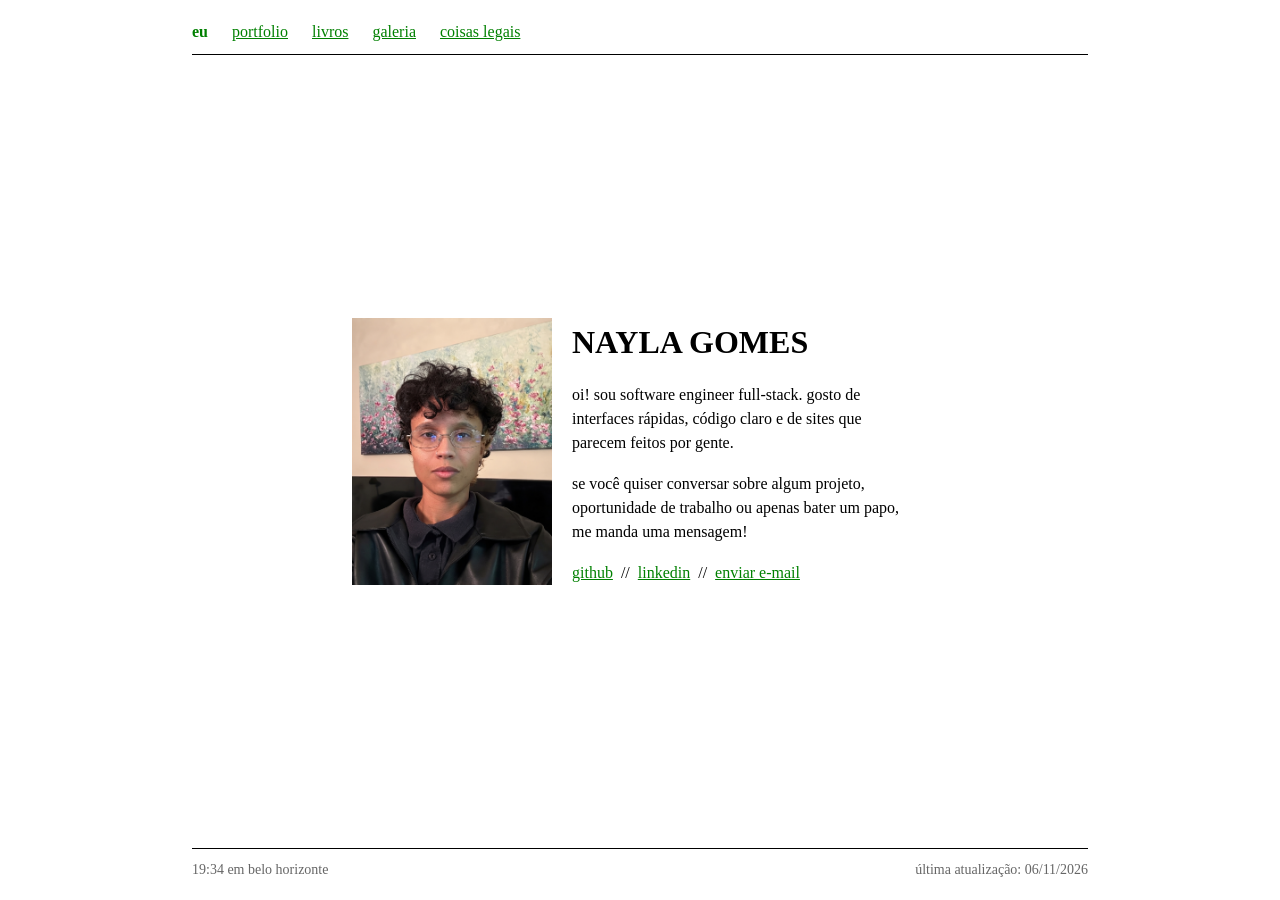
==== index.html @ f7492cab "fix: update counter display" ====
<!doctype html>
<html lang="pt-BR">
  <head>
    <meta charset="UTF-8" />
    <meta name="viewport" content="width=device-width, initial-scale=1.0" />
    <link rel="stylesheet" href="reset.css" />
    <link rel="stylesheet" href="style.css" />
    <link rel="icon" href="favicon.svg" type="image/svg+xml" />
    <title>naygo</title>
  </head>

  <body class="index">
    <header>
      <span class="counter" id="counter" hidden>
        <span class="digits" id="digits"></span>
      </span>

      <nav>
        <ul>
          <li><a href="index.html" aria-current="true">eu</a></li>
          <li><a href="portfolio.html">portfolio</a></li>
          <li><a href="books.html">livros</a></li>
          <li><a href="gallery.html">galeria</a></li>
          <li><a href="cool-stuff.html">coisas legais</a></li>
        </ul>
      </nav>
    </header>

    <main class="index-container">
      <img src="assets/nayla.jpeg" alt="foto de nayla" />

      <div class="index-content">
        <h1>NAYLA GOMES</h1>
        <p class="bio">
          oi! sou software engineer full-stack. gosto de interfaces
          rápidas, código claro e de sites que parecem feitos por gente.
        </p>

        <p class="bio">
          se você quiser conversar sobre algum projeto, oportunidade de trabalho
          ou apenas bater um papo, me manda uma mensagem!
        </p>

        <div class="links">
          <a href="https://github.com/naygo">github</a>
          <span aria-hidden="true">//</span>
          <a href="https://linkedin.com/in/naygo/">linkedin</a>
          <span aria-hidden="true">//</span>
          <a href="mailto:nayla.cgs@gmail.com" class="button">enviar e-mail</a>
        </div>
      </div>
    </main>

    <footer class="small">
      <p id="bh">belo horizonte, mg</p>
      <p>última atualização: 06/11/2026</p>
    </footer>

    <script type="module" src="open-meteo.js"></script>
    <script
      data-goatcounter="https://naygo.goatcounter.com/count"
      async
      src="//gc.zgo.at/count.js"
    ></script>
    <script src="visits.js" defer></script>
  </body>
</html>
---- style.css ----
.index {
  display: flex;
  flex-direction: column;
  justify-content: space-between;
  align-items: center;
  padding: 20px 0;
  width: 70%;
  height: 100vh;
  margin: 0 auto;
  max-height: 100vh;
  overflow-x: hidden;
  overflow-y: hidden;
}

header {
  display: flex;
  justify-content: space-between;
  width: 100%;
  border-bottom: 1px solid black;
  padding-bottom: 10px;
}

a {
  color: green;
}

nav {
  ul {
    display: flex;
    gap: 24px;
  }

  li {
    list-style: none;
  }

  a[aria-current] {
    text-decoration: none;
    font-weight: bold;
  }
}

.counter[hidden] {
  display: none;
}

.counter {
  display: flex;
  align-items: center;
  gap: 6px;
  color: #666;
}

.digits {
  display: flex;
  gap: 1px;

  span {
    font: 12px "Courier New", monospace;
    border: 1px solid black;
    padding: 2px 3px;
  }
}

.index-container {
  display: flex;

  img {
    width: 200px;
    aspect-ratio: 3/4;
  }
}

.index-content {
  display: flex;
  flex-direction: column;
  justify-content: space-between;
  padding: 0 20px;
}

.bio {
  max-width: 42ch;
  display: flex;
  flex-direction: column;
}

.links {
  display: flex;
  gap: 8px;
}

footer {
  display: flex;
  justify-content: space-between;
  padding-top: 10px;
  border-top: 1px solid black;
  width: 100%;
}

.small {
  color: #666;
  font-size: 14px;
}

.pages-container {
  display: flex;
  flex-direction: column;
  width: 100%;
  height: 100%;
  padding: 20px 0;
  overflow-y: auto;
  scrollbar-width: none;
  mask-image: linear-gradient(transparent, #000 24px, #000 calc(100% - 24px), transparent);

  ul {
    list-style-position: inside;
  }
}

.intro {
  color: #666;
  margin-bottom: 24px;
}

.projects {
  display: flex;
  flex-direction: column;
  gap: 20px;
}

.experience-container {
  margin-top: 30px;
}

.experience {
  display: flex;
  flex-direction: column;
  gap: 10px;
  margin-top: 10px;
}

.gallery {
  columns: 200px;
  column-gap: 5px;

  img {
    width: 100%;
    margin-bottom: 5px;
    break-inside: avoid;
  }
}
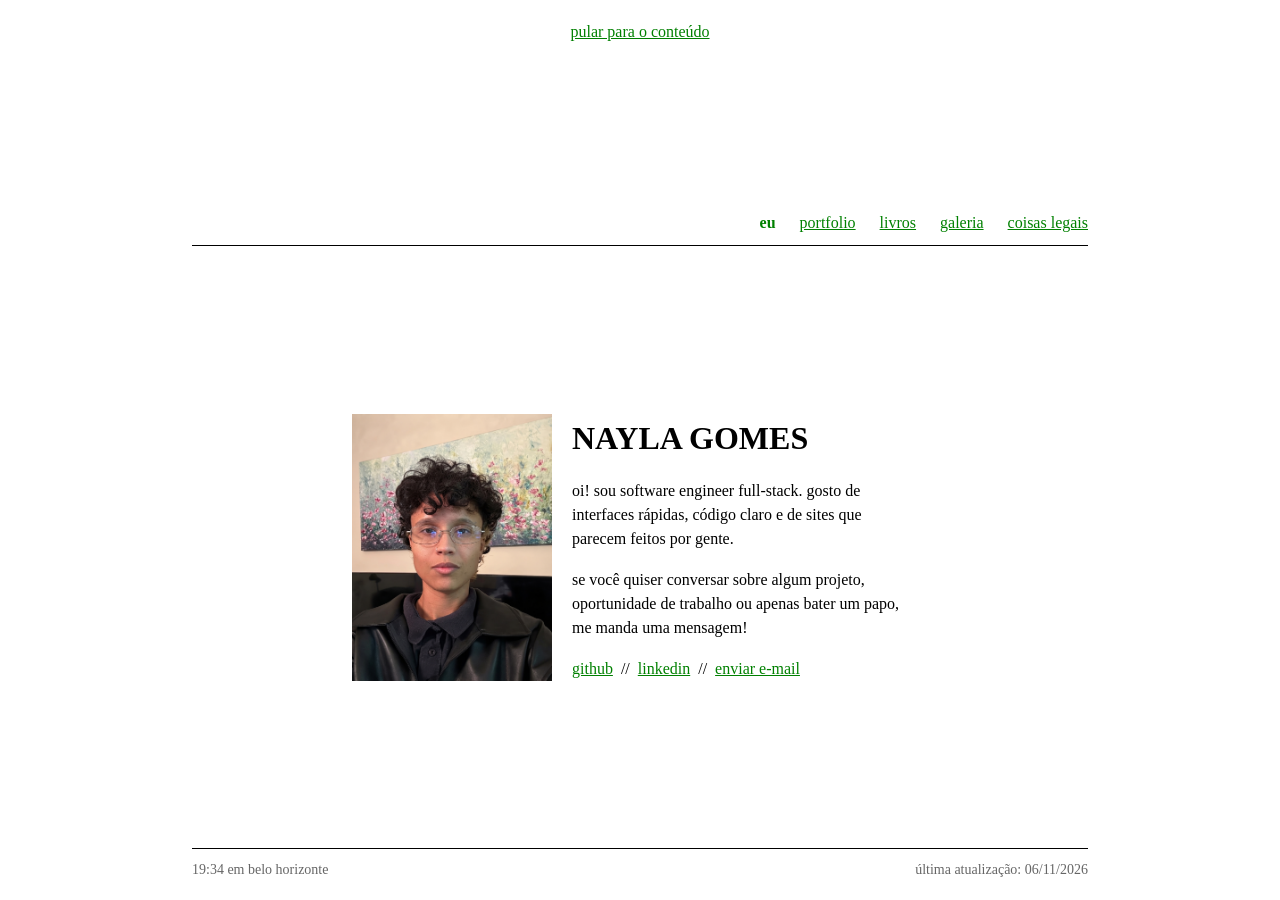
==== commit 597d493e: "feat: improve accessibility and page titles" ====
--- a/index.html
+++ b/index.html
@@ -6,18 +6,19 @@
     <link rel="stylesheet" href="reset.css" />
     <link rel="stylesheet" href="style.css" />
     <link rel="icon" href="favicon.svg" type="image/svg+xml" />
-    <title>naygo</title>
+    <title>nayla gomes – software engineer</title>
   </head>
 
   <body class="index">
+    <a class="skip-link" href="#main">pular para o conteúdo</a>
     <header>
-      <span class="counter" id="counter" hidden>
+      <span class="counter" id="counter" role="img" aria-label="visitas" hidden>
         <span class="digits" id="digits"></span>
       </span>
 
-      <nav>
+      <nav aria-label="principal">
         <ul>
-          <li><a href="index.html" aria-current="true">eu</a></li>
+          <li><a href="index.html" aria-current="page">eu</a></li>
           <li><a href="portfolio.html">portfolio</a></li>
           <li><a href="books.html">livros</a></li>
           <li><a href="gallery.html">galeria</a></li>
@@ -26,7 +27,7 @@
       </nav>
     </header>
 
-    <main class="index-container">
+    <main id="main" class="index-container">
       <img src="assets/nayla.jpeg" alt="foto de nayla" />
 
       <div class="index-content">
--- a/style.css
+++ b/style.css
@@ -25,6 +25,8 @@
 }
 
 nav {
+  margin-left: auto;
+
   ul {
     display: flex;
     gap: 24px;
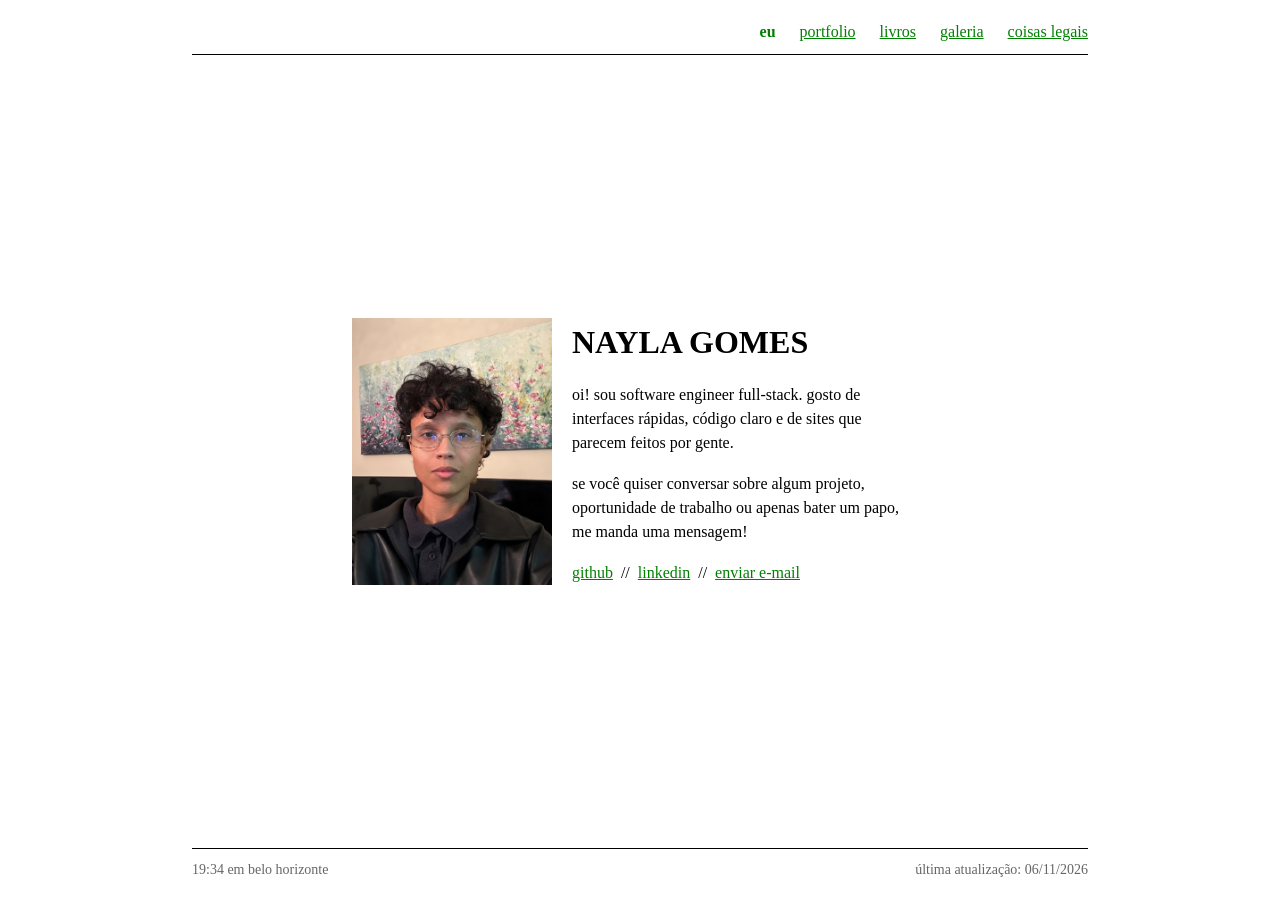
==== commit 13d3c226: "feat: add meta tags for SEO and social sharing" ====
--- a/index.html
+++ b/index.html
@@ -7,6 +7,43 @@
     <link rel="stylesheet" href="style.css" />
     <link rel="icon" href="favicon.svg" type="image/svg+xml" />
     <title>nayla gomes – software engineer</title>
+    <meta
+      name="description"
+      content="nayla gomes, software engineer full-stack"
+    />
+    <link rel="canonical" href="https://www.naygo.dev.br/" />
+    <meta property="og:type" content="profile" />
+    <meta property="og:locale" content="pt_BR" />
+    <meta property="og:site_name" content="naygo" />
+    <meta property="og:title" content="nayla gomes – software engineer" />
+    <meta
+      property="og:description"
+      content="nayla gomes, software engineer full-stack"
+    />
+    <meta property="og:url" content="https://www.naygo.dev.br/" />
+    <meta
+      property="og:image"
+      content="https://www.naygo.dev.br/assets/nayla.jpeg"
+    />
+    <meta property="og:image:alt" content="foto de nayla" />
+    <meta name="twitter:card" content="summary" />
+    <script type="application/ld+json">
+      {
+        "@context": "https://schema.org",
+        "@type": "Person",
+        "name": "nayla gomes",
+        "url": "https://www.naygo.dev.br/",
+        "image": "https://www.naygo.dev.br/assets/nayla.jpeg",
+        "jobTitle": "Software Engineer",
+        "address": {
+          "@type": "PostalAddress",
+          "addressLocality": "belo horizonte",
+          "addressRegion": "MG",
+          "addressCountry": "BR"
+        },
+        "sameAs": ["https://github.com/naygo", "https://linkedin.com/in/naygo/"]
+      }
+    </script>
   </head>
 
   <body class="index">
@@ -33,8 +70,8 @@
       <div class="index-content">
         <h1>NAYLA GOMES</h1>
         <p class="bio">
-          oi! sou software engineer full-stack. gosto de interfaces
-          rápidas, código claro e de sites que parecem feitos por gente.
+          oi! sou software engineer full-stack. gosto de interfaces rápidas,
+          código claro e de sites que parecem feitos por gente.
         </p>
 
         <p class="bio">
--- a/style.css
+++ b/style.css
@@ -150,4 +150,70 @@
     margin-bottom: 5px;
     break-inside: avoid;
   }
-}+}
+.projects h2 {
+  font-size: 1.17em;
+}
+
+.skip-link {
+  position: absolute;
+  left: 8px;
+  top: -100px;
+  padding: 8px 12px;
+  background: #fff;
+  z-index: 10;
+}
+
+.skip-link:focus {
+  top: 8px;
+}
+
+:focus-visible {
+  outline: 2px solid #005fcc;
+  outline-offset: 2px;
+}
+
+@media (max-width: 800px), (max-height: 600px) {
+  .index {
+    width: 92%;
+    height: auto;
+    max-height: none;
+    min-height: 100vh;
+    overflow: visible;
+  }
+
+  header {
+    flex-wrap: wrap;
+    gap: 8px;
+  }
+
+  nav ul {
+    flex-wrap: wrap;
+    gap: 8px 16px;
+  }
+
+  .pages-container {
+    height: auto;
+    overflow: visible;
+    mask-image: none;
+  }
+
+  .index-container {
+    flex-direction: column;
+    gap: 16px;
+  }
+
+  .index-content {
+    padding: 0;
+    gap: 16px;
+  }
+
+  .links {
+    flex-wrap: wrap;
+  }
+
+  footer {
+    flex-wrap: wrap;
+    gap: 4px 16px;
+  }
+}
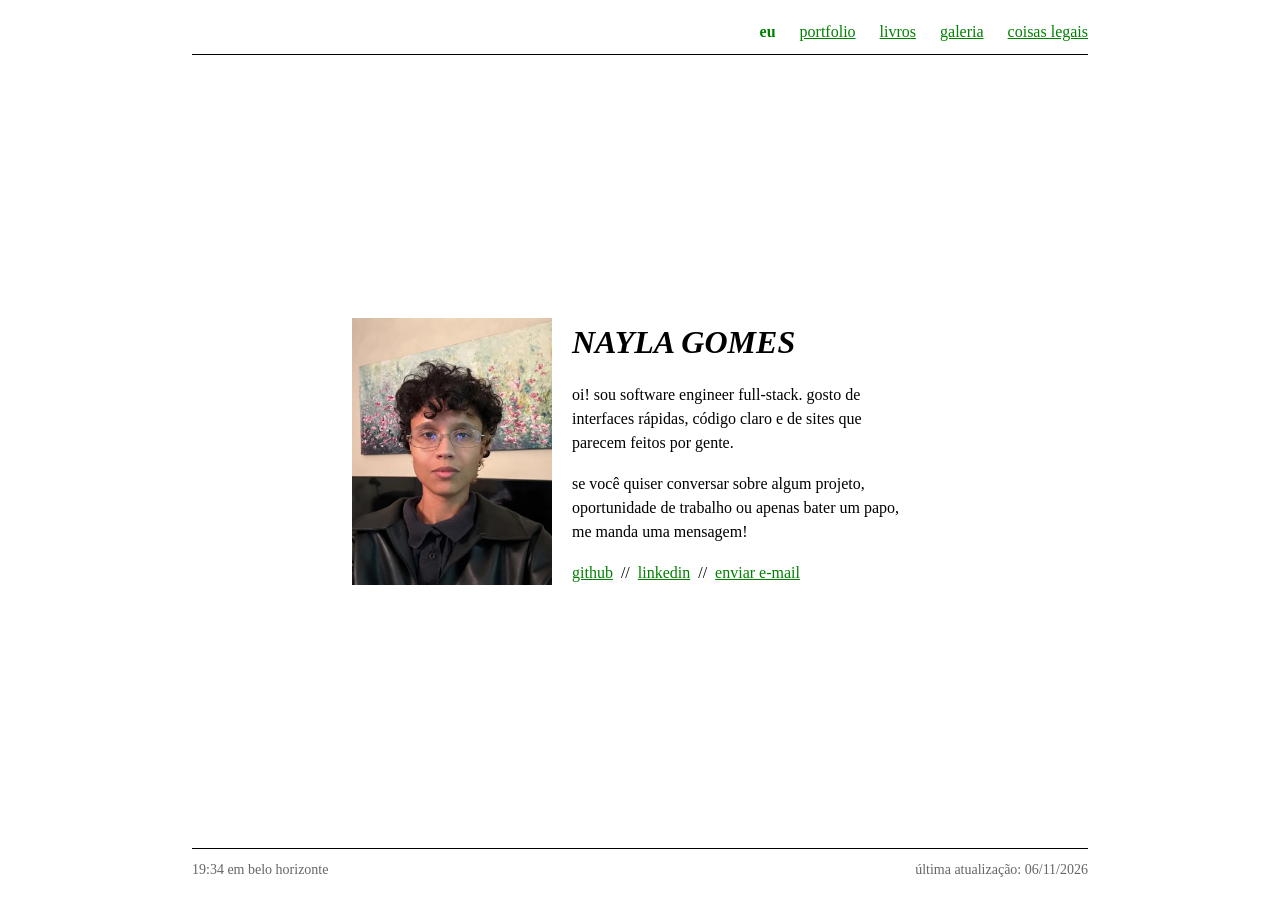
==== commit e31395c2: "feat: update image to WEBP format, enhance styling for name and intro sections" ====
--- a/index.html
+++ b/index.html
@@ -65,10 +65,16 @@
     </header>
 
     <main id="main" class="index-container">
-      <img src="assets/nayla.jpeg" alt="foto de nayla" />
+      <img
+        src="assets/nayla.webp"
+        width="200"
+        height="267"
+        fetchpriority="high"
+        alt="foto de nayla"
+      />
 
       <div class="index-content">
-        <h1>NAYLA GOMES</h1>
+        <h1 class="name">NAYLA GOMES</h1>
         <p class="bio">
           oi! sou software engineer full-stack. gosto de interfaces rápidas,
           código claro e de sites que parecem feitos por gente.
--- a/style.css
+++ b/style.css
@@ -64,11 +64,16 @@
   }
 }
 
+.name {
+  font-style: italic;
+}
+
 .index-container {
   display: flex;
 
   img {
     width: 200px;
+    height: auto;
     aspect-ratio: 3/4;
   }
 }
@@ -145,8 +150,13 @@
   columns: 200px;
   column-gap: 5px;
 
+  &:empty {
+    min-height: 100vh;
+  }
+
   img {
     width: 100%;
+    height: auto;
     margin-bottom: 5px;
     break-inside: avoid;
   }
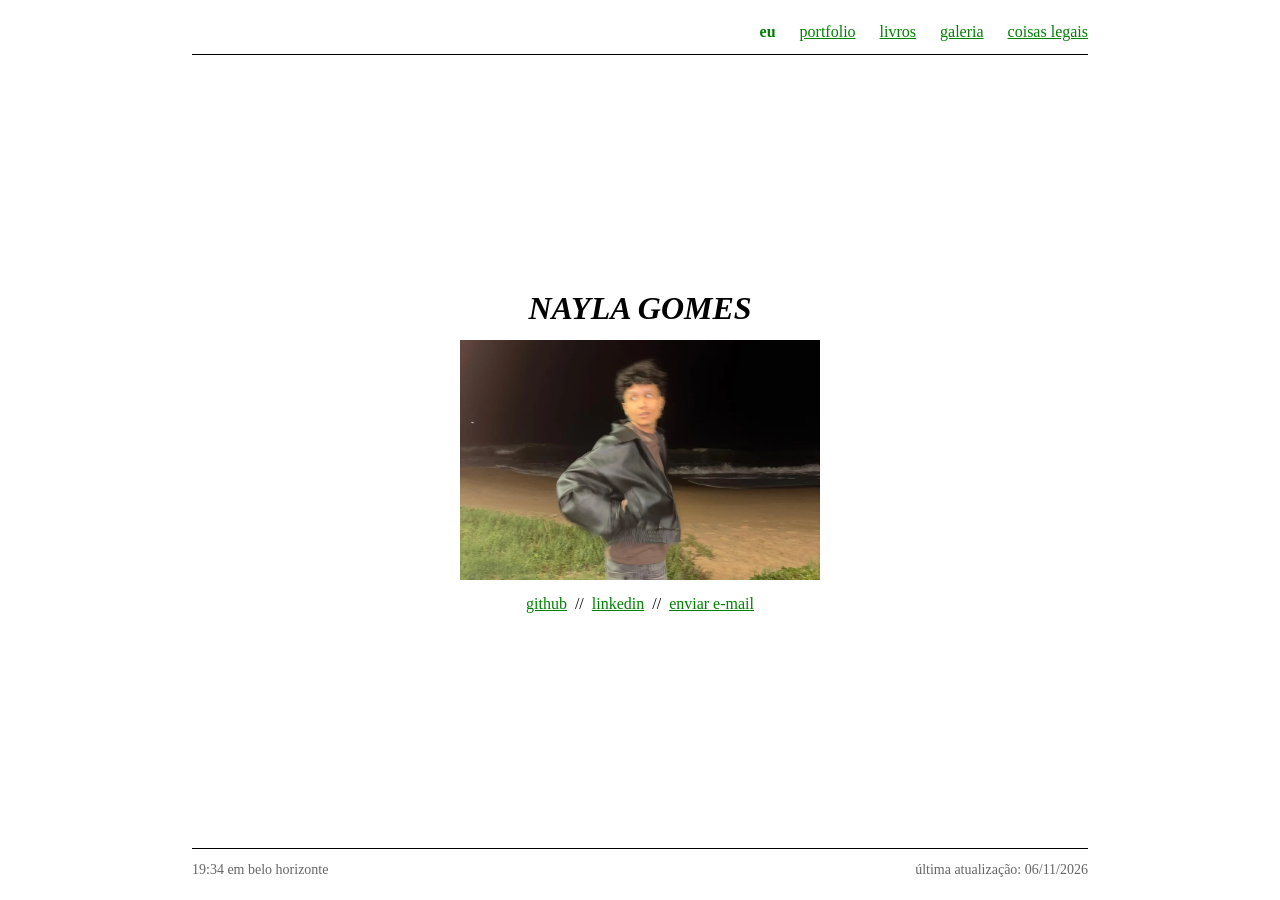
==== commit 0615ecdf: "feat: change index photo and remove intro paragraphs from multiple pages" ====
--- a/index.html
+++ b/index.html
@@ -65,26 +65,17 @@
     </header>
 
     <main id="main" class="index-container">
+      <h1 class="name">NAYLA GOMES</h1>
+
       <img
         src="assets/nayla.webp"
-        width="200"
-        height="267"
+        width="1200"
+        height="800"
         fetchpriority="high"
         alt="foto de nayla"
       />
 
       <div class="index-content">
-        <h1 class="name">NAYLA GOMES</h1>
-        <p class="bio">
-          oi! sou software engineer full-stack. gosto de interfaces rápidas,
-          código claro e de sites que parecem feitos por gente.
-        </p>
-
-        <p class="bio">
-          se você quiser conversar sobre algum projeto, oportunidade de trabalho
-          ou apenas bater um papo, me manda uma mensagem!
-        </p>
-
         <div class="links">
           <a href="https://github.com/naygo">github</a>
           <span aria-hidden="true">//</span>
--- a/style.css
+++ b/style.css
@@ -66,23 +66,26 @@
 
 .name {
   font-style: italic;
+  line-height: 1;
 }
 
 .index-container {
   display: flex;
+  flex-direction: column;
+  align-items: center;
+  gap: 16px;
 
   img {
-    width: 200px;
-    height: auto;
-    aspect-ratio: 3/4;
+    width: min(100%, 360px);
+    height: auto;
+    aspect-ratio: 3/2;
+    object-fit: cover;
   }
 }
 
 .index-content {
   display: flex;
   flex-direction: column;
-  justify-content: space-between;
-  padding: 0 20px;
 }
 
 .bio {
@@ -93,7 +96,9 @@
 
 .links {
   display: flex;
+  justify-content: center;
   gap: 8px;
+  line-height: 1;
 }
 
 footer {
@@ -114,10 +119,14 @@
   flex-direction: column;
   width: 100%;
   height: 100%;
-  padding: 20px 0;
+  padding: 20px 0 32px;
   overflow-y: auto;
   scrollbar-width: none;
   mask-image: linear-gradient(transparent, #000 24px, #000 calc(100% - 24px), transparent);
+
+  h1 {
+    margin-bottom: 16px;
+  }
 
   ul {
     list-style-position: inside;
@@ -208,16 +217,10 @@
     mask-image: none;
   }
 
-  .index-container {
-    flex-direction: column;
+  .index-content {
     gap: 16px;
   }
 
-  .index-content {
-    padding: 0;
-    gap: 16px;
-  }
-
   .links {
     flex-wrap: wrap;
   }
